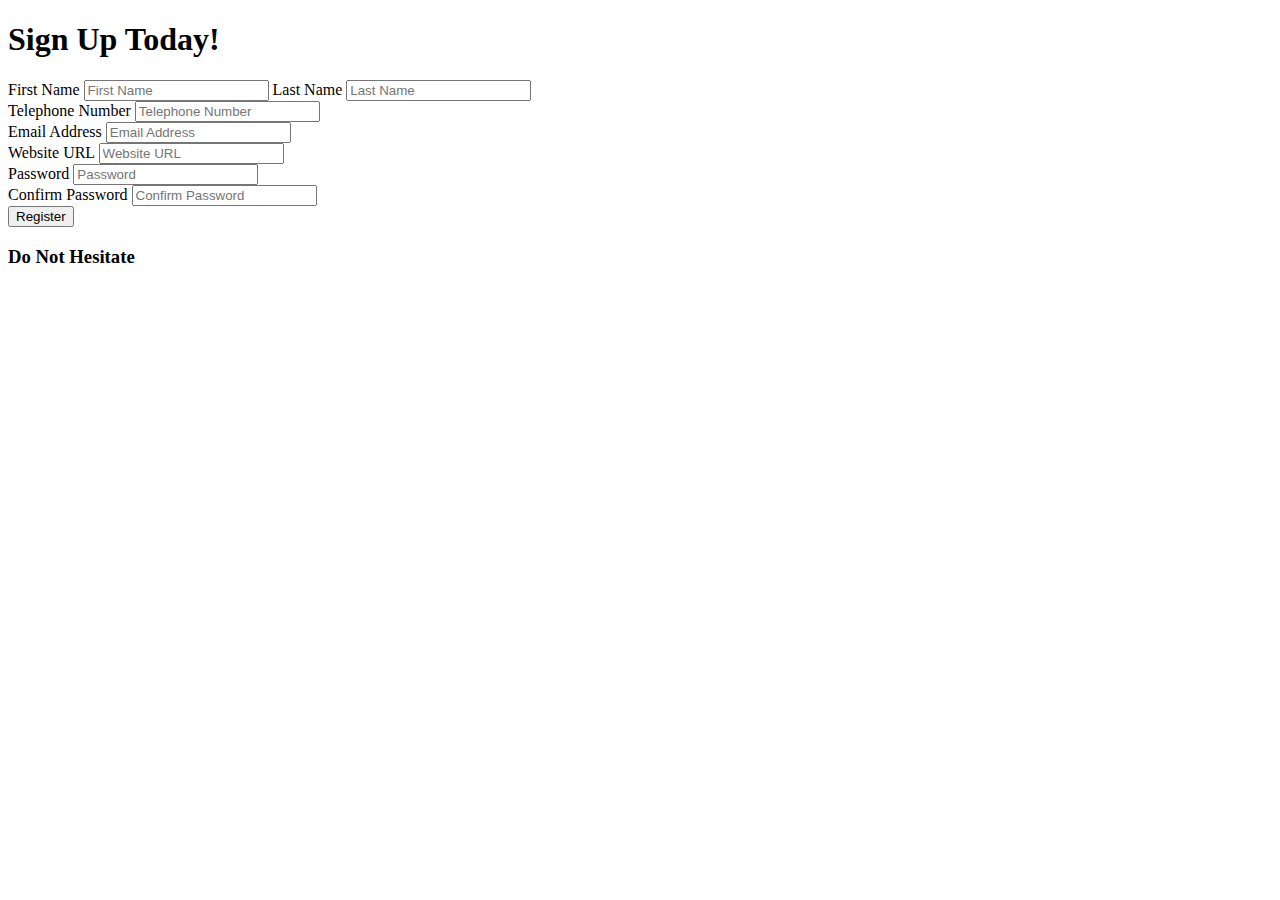
==== form_validation/index.html @ f4af2721 "complete html" ====
<!DOCTYPE html>
<html lang="en">
<head>
    <meta charset="UTF-8">
    <meta name="viewport" content="width=device-width, initial-scale=1.0">
    <title>Form Validation</title>
    <link rel="stylesheet" href="style.css">
</head>
<body>
    <div class="container">
        <h1>Sign Up Today!</h1>

        <!--Form-->
        <form id="form">
            <!-- Full Name -->
            <div class="form_control">
                <label for="firstname">First Name</label>
                <input type="text" id="firstname" placeholder="First Name">
            <!-- </div> -->
            <!-- <div class="form_control"> -->
                <label for="lastname">Last Name</label>
                <input type="text" id="lastname" placeholder="Last Name">
            </div>
            <!-- Phone Number -->
            <div class="form_control">
                <label for="phone">Telephone Number</label>
                <input type="tel" id="phone" placeholder="Telephone Number">
            </div>
            <!-- Email Address -->
            <div class="form_control">
                <label for="email">Email Address</label>
                <input type="email" id="email" placeholder="Email Address">
            </div>
            <!-- Website URL -->
            <div class="form_control">
                <label for="website">Website URL</label>
                <input type="ur;" id="website" placeholder="Website URL">
            </div>
            <!-- Password -->
            <div class="form_control">
                <label for="password1">Password</label>
                <input type="password" id="password1" placeholder="Password">
            </div>
            <!-- Confirm Password -->
            <div class="form_control">
                <label for="password2">Confirm Password</label>
                <input type="password" id="password2" placeholder="Confirm Password">
            </div>
            <button type="submit">Register</button>


        </form>
        <!-- Error/Siccess message -->
        <div class="message_container">
            <h3 id="message">Do Not Hesitate</h3>
        </div>
    </div>
    
    <script src="script.js"></script>
</body>
</html>
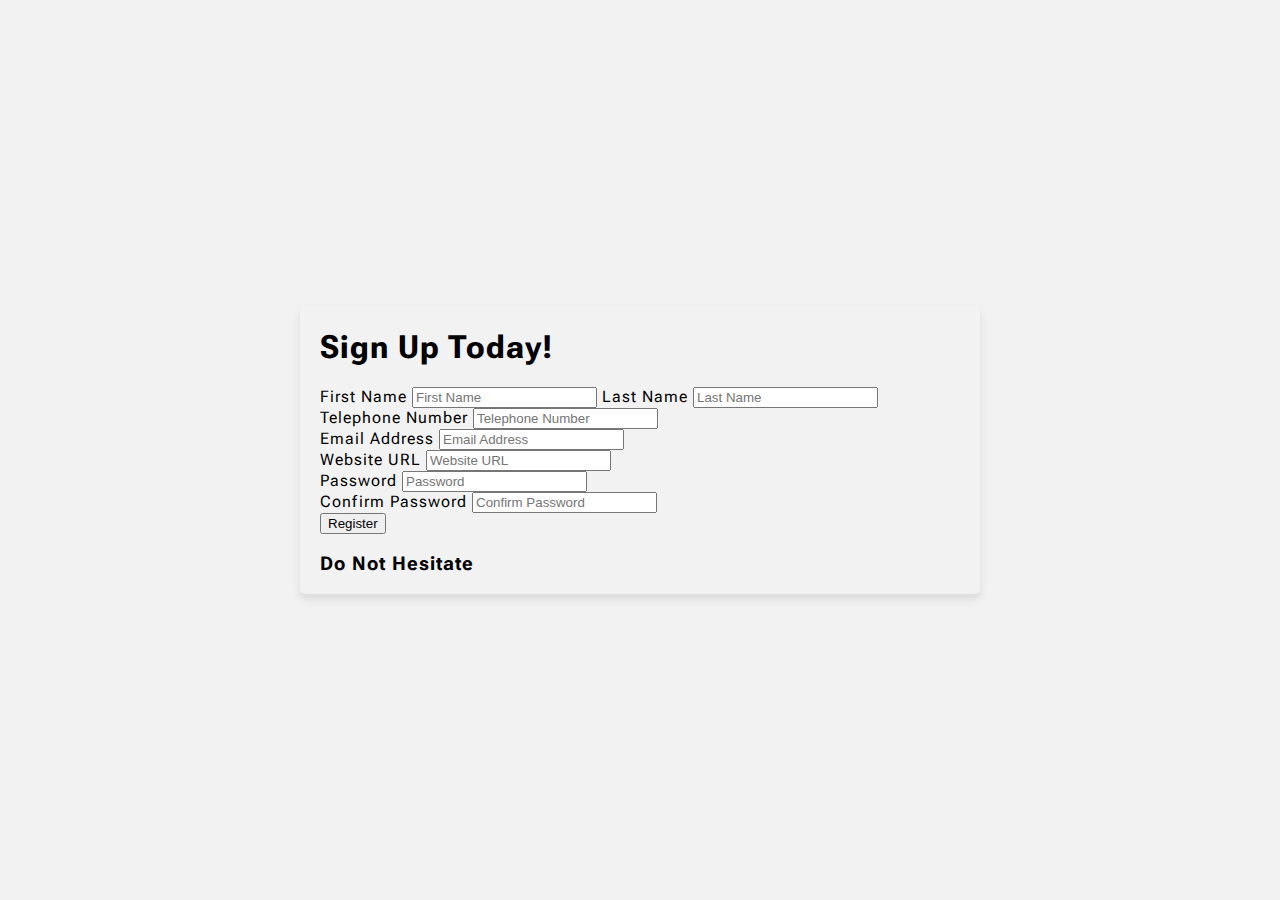
==== commit e80c04e3: "style container using css" ====
--- a/form_validation/index.html
+++ b/form_validation/index.html
@@ -4,6 +4,9 @@
     <meta charset="UTF-8">
     <meta name="viewport" content="width=device-width, initial-scale=1.0">
     <title>Form Validation</title>
+    <link rel="preconnect" href="https://fonts.googleapis.com">
+<link rel="preconnect" href="https://fonts.gstatic.com" crossorigin>
+<link href="https://fonts.googleapis.com/css2?family=Roboto&family=Roboto+Flex:opsz@8..144&display=swap" rel="stylesheet">
     <link rel="stylesheet" href="style.css">
 </head>
 <body>
--- a/form_validation/style.css
+++ b/form_validation/style.css
@@ -0,0 +1,22 @@
+html {
+    box-sizing: border-box;
+}
+body {
+    margin: 0;
+    min-height: 100vh;
+    font-family: 'Roboto Flex', sans-serif;
+    letter-spacing: 1px;
+    display: flex;
+    justify-content: center;
+    align-items: center;
+    background: #f2f2f2;
+}
+.container {
+    width: 100%;
+    max-width: 50%;
+    margin: 0 auto;
+    padding: 0 20px;
+    border-radius: 5px;
+    box-shadow: 0 5px 10px rgba(0, 0, 0, 0.1);
+
+}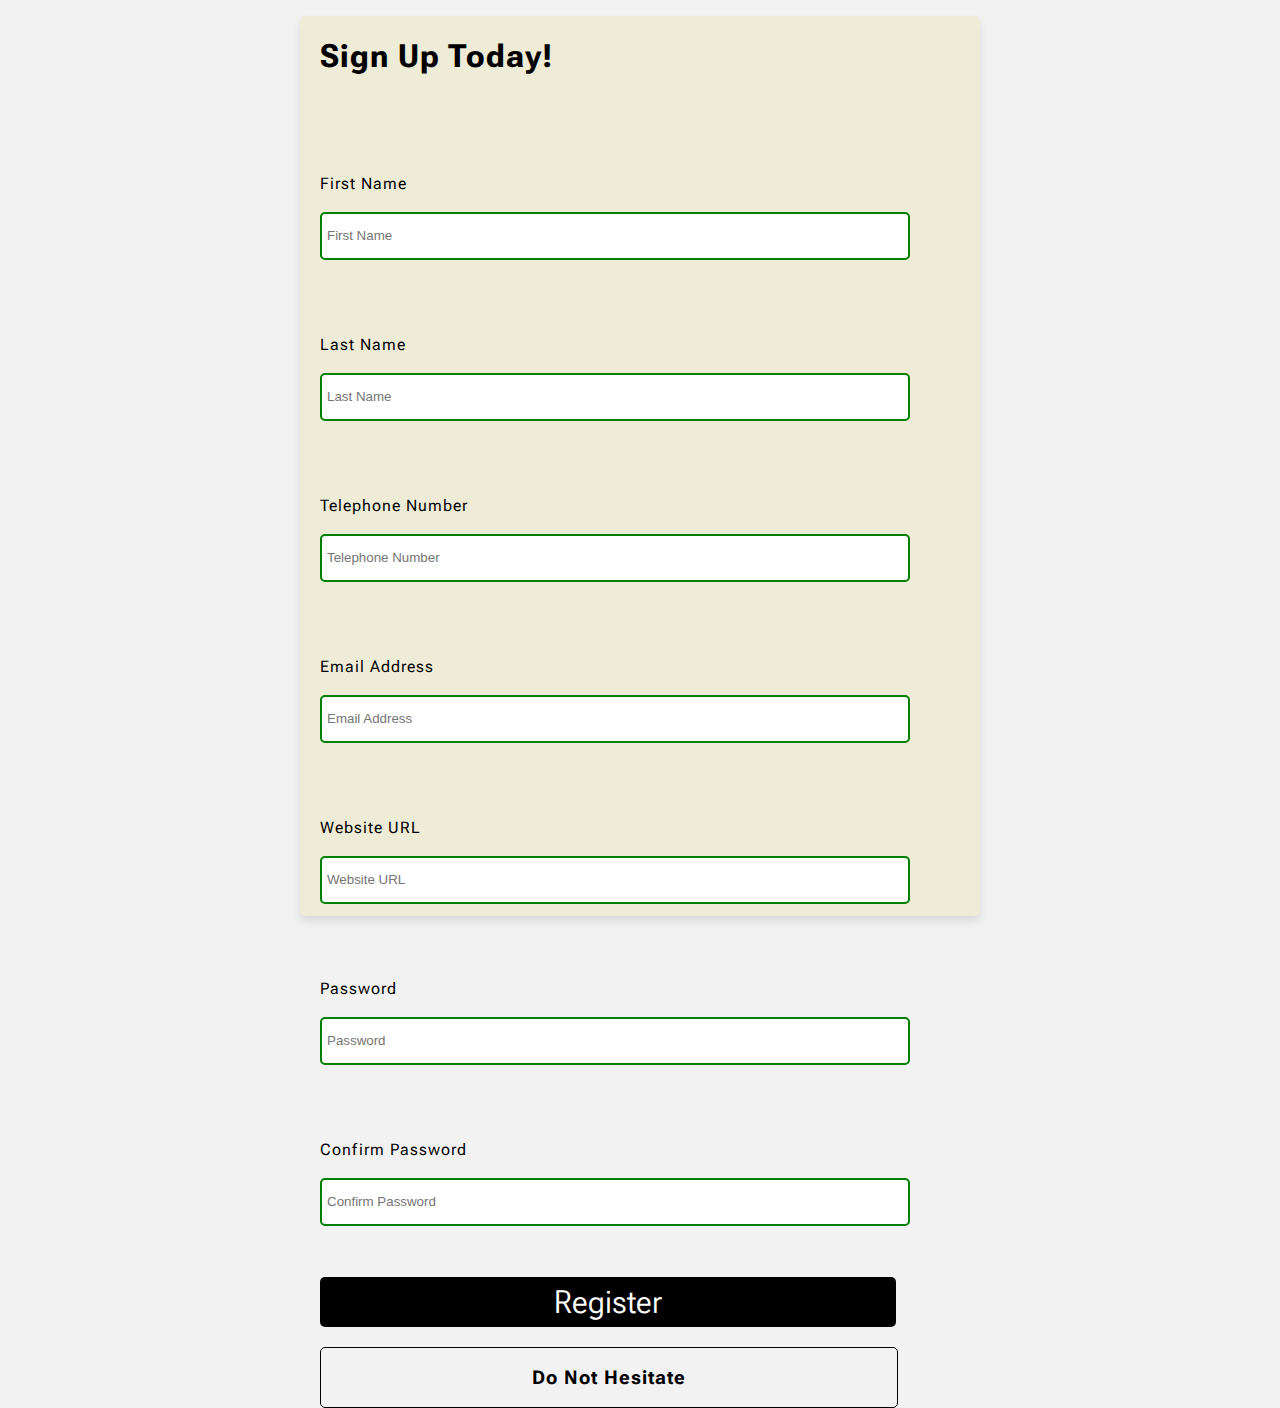
==== commit 69fb3204: "style form using css" ====
--- a/form_validation/index.html
+++ b/form_validation/index.html
@@ -19,8 +19,8 @@
             <div class="form_control">
                 <label for="firstname">First Name</label>
                 <input type="text" id="firstname" placeholder="First Name">
-            <!-- </div> -->
-            <!-- <div class="form_control"> -->
+            </div> 
+            <div class="form_control">
                 <label for="lastname">Last Name</label>
                 <input type="text" id="lastname" placeholder="Last Name">
             </div>
--- a/form_validation/style.css
+++ b/form_validation/style.css
@@ -14,9 +14,78 @@
 .container {
     width: 100%;
     max-width: 50%;
+    height: 100vh;
+    background: hsl relative;
     margin: 0 auto;
+    margin-top: 1rem;
     padding: 0 20px;
+    display: flex;
+    flex-direction: column;
+    background: #eeecd6;
+    /* align-items: center; */
+    /* justify-content: center; */
     border-radius: 5px;
     box-shadow: 0 5px 10px rgba(0, 0, 0, 0.1);
+}
+
+/* Form */
+form {
+    width: 90%;
+    margin-top: 3rem;
+}
+.form_control {
+    height: 65px;
+    margin-bottom: 2rem;
+    padding: 2rem 0;
+}
+label {
+    position: relative;
+    bottom: 3px;
+    margin-bottom: 2rem;
+    padding: 2rem 0;
+}
+input {
+    width: 100%;
+    height: 34px;
+    padding: 5px;
+    border: 2px solid black;
+    border-radius: 5px;
+    outline: none;
+    margin: 1rem 0;
+    transition: all 0.3s;
+}
+input:valid {
+    border: 2px solid green;
+}
+input:invalid {
+    border: 2px solid red;
+}
+button {
+    cursor: pointer;
+    color: white;
+    background: black;
+    border: none;
+    border-radius: 5px;
+    height: 50px;
+    width: 100%;
+    font-family: 'Roboto Flex', sans-serif;
+    font-size: 2rem;
+    margin-top: 5px;
+}
+button:hover {
+    filter: brightness(200%);
+    background: rgb(22, 221, 22);
+}
+button:focus {
+    outline: none;
+}
+.message_container {
+    border: 1px solid black;
+    border-radius: 5px;
+    width: 90%;
+    margin-top: 20px;
+    display: flex;
+    justify-content: center;
+    color: black;
 
 }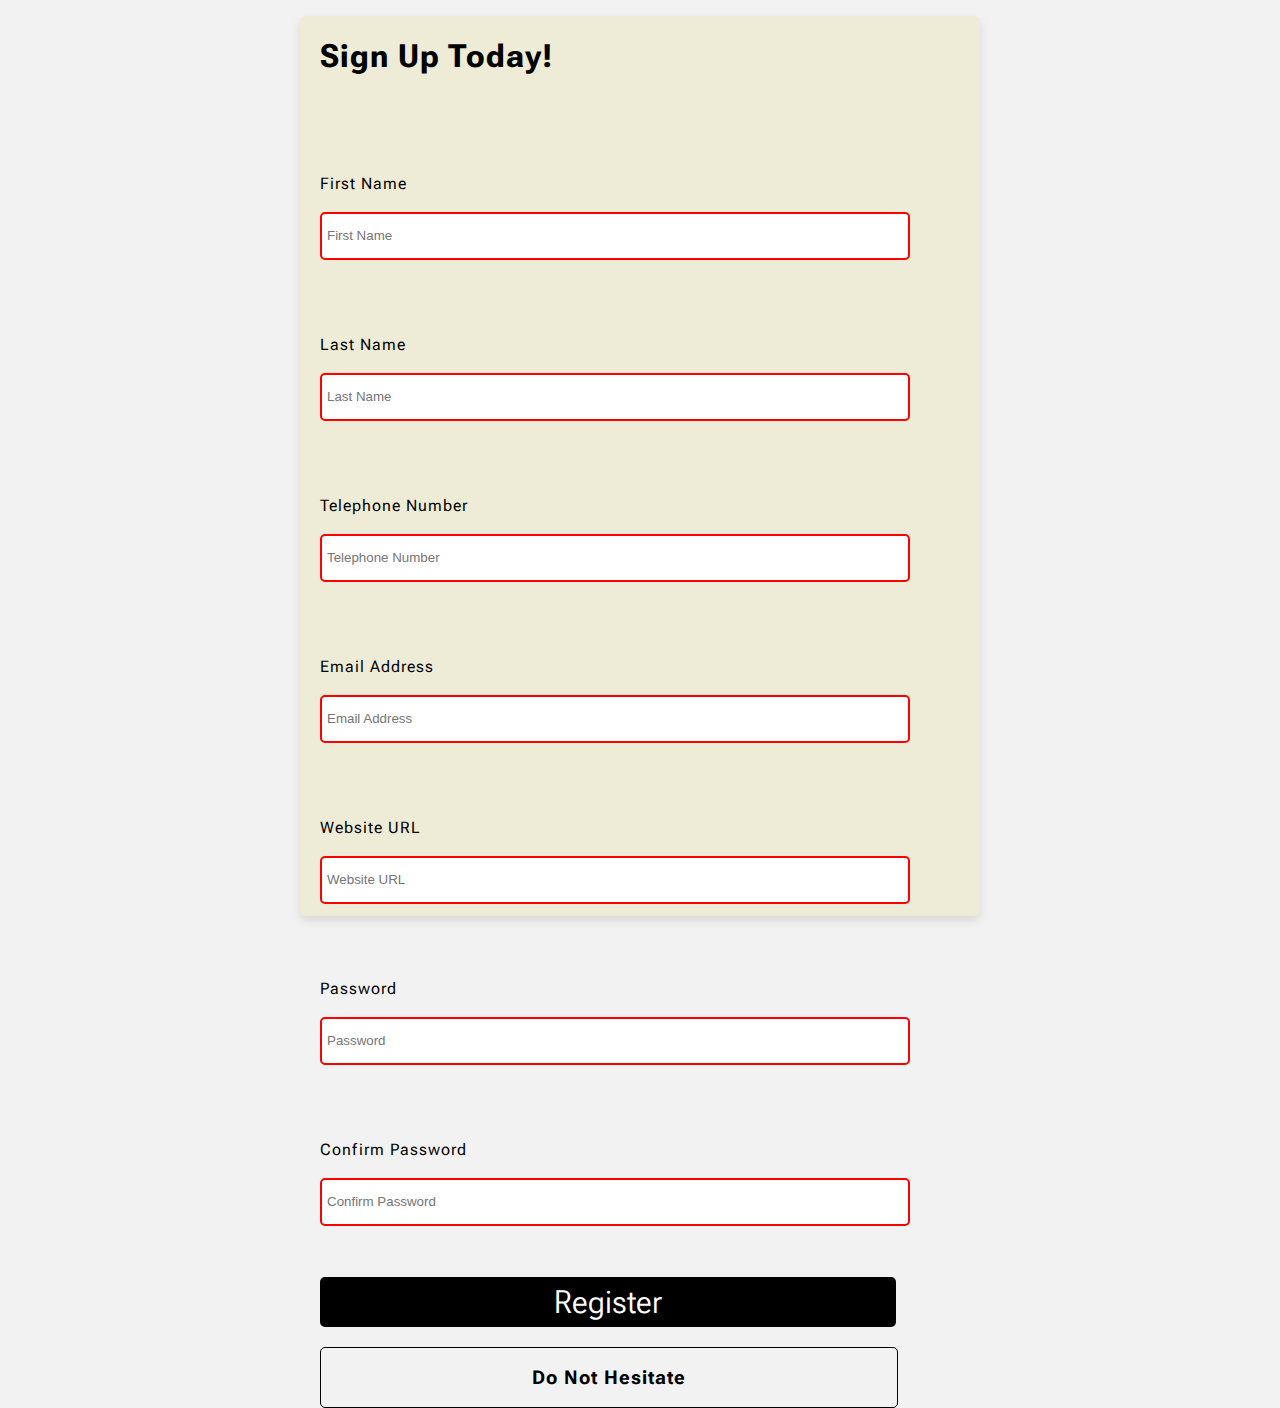
==== commit b1864142: "feat: Validate form using html and js" ====
--- a/form_validation/index.html
+++ b/form_validation/index.html
@@ -14,40 +14,41 @@
         <h1>Sign Up Today!</h1>
 
         <!--Form-->
-        <form id="form">
+        <form id="form" novalidate>
             <!-- Full Name -->
             <div class="form_control">
                 <label for="firstname">First Name</label>
-                <input type="text" id="firstname" placeholder="First Name">
-            </div> 
+                <input type="text" id="firstname" placeholder="First Name" required minlength="3" maxlength="70">
+            </div>
             <div class="form_control">
                 <label for="lastname">Last Name</label>
-                <input type="text" id="lastname" placeholder="Last Name">
+                <input type="text" id="lastname" placeholder="Last Name" required minlength="3" maxlength="70">
             </div>
             <!-- Phone Number -->
             <div class="form_control">
                 <label for="phone">Telephone Number</label>
-                <input type="tel" id="phone" placeholder="Telephone Number">
+                <input type="tel" id="phone" placeholder="Telephone Number" required pattern="/^\(?([0-9]{3}\)?[-. ]?([0-9{4})[-. ]?([0-9]{4})$)/">
             </div>
             <!-- Email Address -->
             <div class="form_control">
                 <label for="email">Email Address</label>
-                <input type="email" id="email" placeholder="Email Address">
+                <input type="email" id="email" placeholder="Email Address" required>
             </div>
             <!-- Website URL -->
             <div class="form_control">
                 <label for="website">Website URL</label>
-                <input type="ur;" id="website" placeholder="Website URL">
+                <input type="ur;" id="website" placeholder="Website URL" required>
             </div>
             <!-- Password -->
             <div class="form_control">
                 <label for="password1">Password</label>
-                <input type="password" id="password1" placeholder="Password">
+                <input type="password" id="password1" placeholder="Password" required pattern="^(?=.*\d)(?=.*[a-z])(?=.*[A-Z])(?=.*[a-zA-Z]).{8,}$" title="Please include a minimum of 8 characters. Include 1 uppercase character, 1 lowercase character. Include a number.">
+
             </div>
             <!-- Confirm Password -->
             <div class="form_control">
                 <label for="password2">Confirm Password</label>
-                <input type="password" id="password2" placeholder="Confirm Password">
+                <input type="password" id="password2" placeholder="Confirm Password" required pattern="^(?=.*\d)(?=.*[a-z])(?=.*[A-Z])(?=.*[a-zA-Z]).{8,}$" title="Please include a minimum of 8 characters. Include 1 uppercase character, 1 lowercase character. Include a number.">
             </div>
             <button type="submit">Register</button>
 
